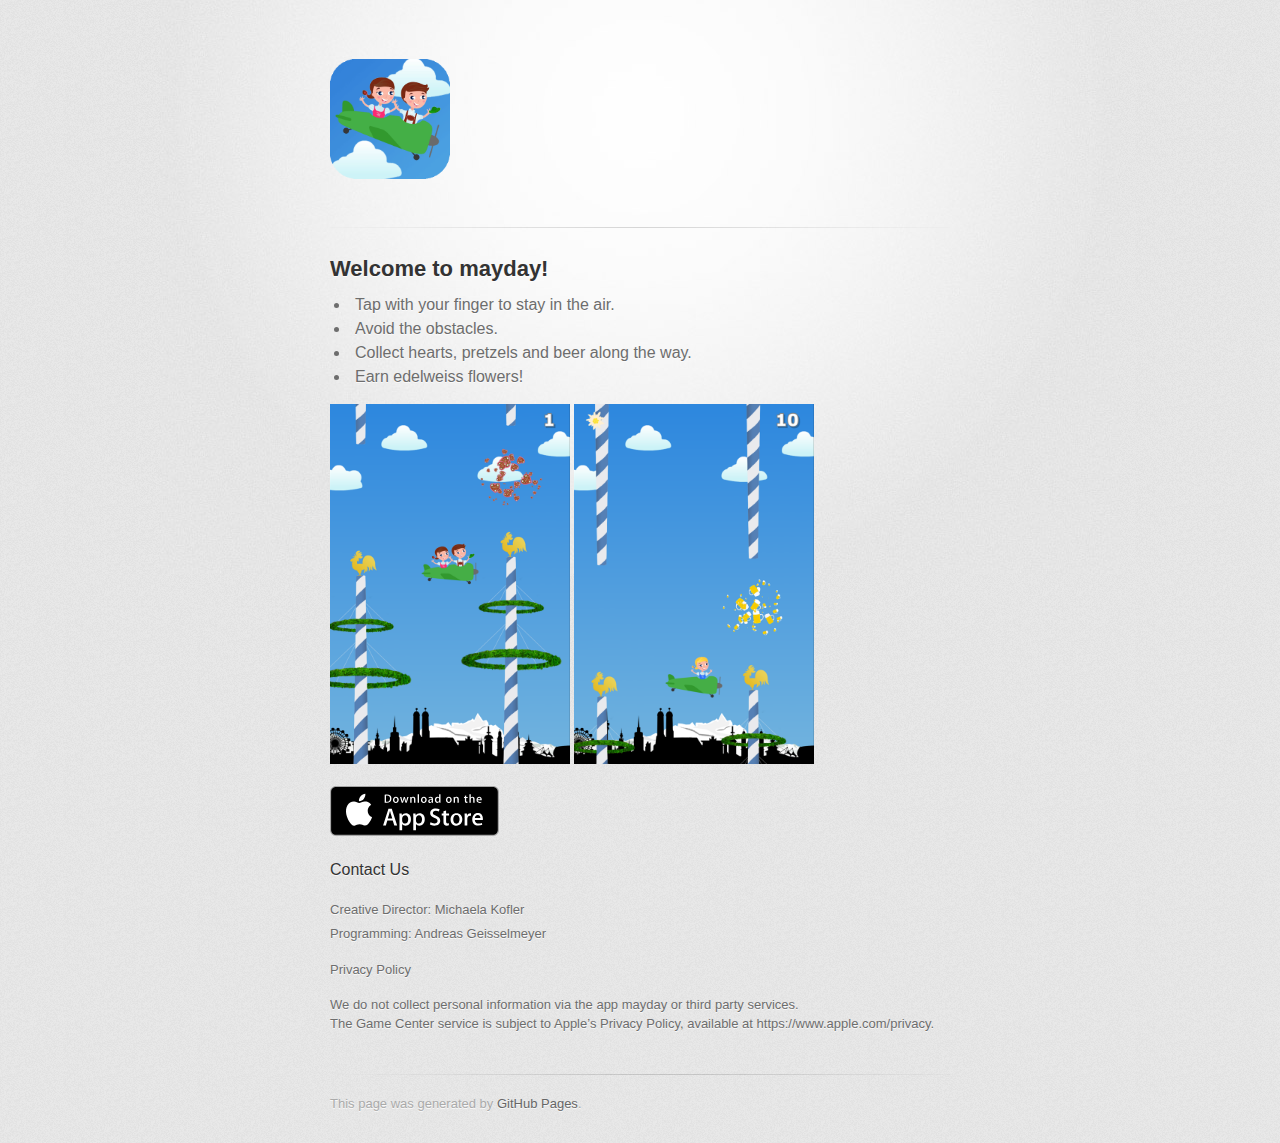
==== index.html @ bf18fe8d "Update index.html" ====
<!DOCTYPE html>
<html>
  <head>
    <meta charset='utf-8'>
    <meta http-equiv="X-UA-Compatible" content="chrome=1">
    <meta name="viewport" content="width=device-width, initial-scale=1, maximum-scale=1">
    <link href='https://fonts.googleapis.com/css?family=Chivo:900' rel='stylesheet' type='text/css'>
    <link rel="stylesheet" type="text/css" href="stylesheets/stylesheet.css" media="screen">
    <link rel="stylesheet" type="text/css" href="stylesheets/pygment_trac.css" media="screen">
    <link rel="stylesheet" type="text/css" href="stylesheets/print.css" media="print">
    <!--[if lt IE 9]>
    <script src="//html5shiv.googlecode.com/svn/trunk/html5.js"></script>
    <![endif]-->
    <title>mayday for iOS/android</title>
  </head>

  <body>
    <div id="container">
      <div class="inner">
        <header><br><img height='120px' src="images/icon340x340_rounded.png"></header>
        <hr>
        <section id="main_content">
          
<h2><a id="welcome-to-github-pages" class="anchor" href="#welcome-to-github-pages" aria-hidden="true"><span class="octicon octicon-link"></span></a>Welcome to mayday!</h2>
<ul style="list-style: none;"><li>Tap with your finger to stay in the air.</li>
<li>Avoid the obstacles.</li>
<li>Collect hearts, pretzels and beer along the way.</li>
<li>Earn edelweiss flowers!</li></ul></p>

<p><img height='360px' src="images/screenshot1.png">
<img height='360px' src="images/screenshot2.png"></p>

<p><a href="https://itunes.apple.com/us/app/mayday./id956530400"><img height='50px' src="images/Download_on_the_App_Store.svg" onerror="this.src='images/Download_on_the_App_Store.png'"></a>
<!--<a href="https://play.google.com/store/apps/details?id=com.magp.mayday"><img height='50px' src="images/Get_it_on_Google_play.svg" onerror="this.src='images/Get_it_on_Google_play.png'"></a></p>-->

<!-- ><h2><a id="support-or-contact" class="anchor" href="#support-or-contact" aria-hidden="true"><span class="octicon octicon-link"></span></a>Contact Us</h2> -->

<p><a href="mailto:ageisselmeyer at gmail dt com">Contact Us</a></p>
<p><font size="2">Creative Director: Michaela Kofler<br>Programming: Andreas Geisselmeyer</p>

<p>Privacy Policy</p>
<p><font size="2">We do not collect personal information via the app mayday or third party services.<br>
The Game Center service is subject to Apple’s Privacy Policy, available at https://www.apple.com/privacy.</font></p>
        
        </section>      

        <footer>
          This page was generated by <a href="http://pages.github.com">GitHub Pages</a>. 
        </footer>
      
        
      </div>
    </div>
  </body>
</html>
---- stylesheets/stylesheet.css ----
/* http://meyerweb.com/eric/tools/css/reset/
   v2.0 | 20110126
   License: none (public domain)
*/
html, body, div, span, applet, object, iframe,
h1, h2, h3, h4, h5, h6, p, blockquote, pre,
a, abbr, acronym, address, big, cite, code,
del, dfn, em, img, ins, kbd, q, s, samp,
small, strike, strong, sub, sup, tt, var,
b, u, i, center,
dl, dt, dd, ol, ul, li,
fieldset, form, label, legend,
table, caption, tbody, tfoot, thead, tr, th, td,
article, aside, canvas, details, embed,
figure, figcaption, footer, header, hgroup,
menu, nav, output, ruby, section, summary,
time, mark, audio, video {
	padding: 0;
	margin: 0;
	font: inherit;
	font-size: 100%;
	vertical-align: baseline;
	border: 0;
}
/* HTML5 display-role reset for older browsers */
article, aside, details, figcaption, figure,
footer, header, hgroup, menu, nav, section {
	display: block;
}
body {
	line-height: 1;
}

blockquote, q {
	quotes: none;
}
blockquote:before, blockquote:after,
q:before, q:after {
	content: '';
	content: none;
}
table {
	border-spacing: 0;
	border-collapse: collapse;
}

/* LAYOUT STYLES */
body {
  font-family: 'Helvetica Neue', Helvetica, Arial, serif;
  font-size: 1em;
  line-height: 1.5;
  color: #6d6d6d;
  text-shadow: 0 1px 0 rgba(255, 255, 255, 0.8);
  background: #e7e7e7 url(../images/body-bg.png) 0 0 repeat;
}

a {
  color: #333333;
}
a:hover {
  color: #c5000c;
}

header {
  padding-top: 35px;
  padding-bottom: 25px;
}

header h1 {
  font-family: 'Chivo', 'Helvetica Neue', Helvetica, Arial, serif;
  font-size: 48px; font-weight: 900;
  line-height: 1.2;
  color: #303030;
  letter-spacing: -1px;
}

header h2 {
  font-size: 24px;
  font-weight: normal;
  line-height: 1.3;
  color: #aaa;
  letter-spacing: -1px;
}

#container {
  min-height: 595px;
  background: transparent url(../images/highlight-bg.jpg) 50% 0 no-repeat;
}

.inner {
  width: 620px;
  margin: 0 auto;
}

#container .inner img {
  max-width: 100%;
}

#downloads {
  margin-bottom: 40px;
}

a.button {
  display: block;
  float: left;
  width: 179px;
  padding: 12px 8px 12px 8px;
  margin-right: 14px;
  font-size: 15px;
  font-weight: bold;
  line-height: 25px;
  color: #303030;
  background: #fdfdfd; /* Old browsers */
  background: -moz-linear-gradient(top,  #fdfdfd 0%, #f2f2f2 100%); /* FF3.6+ */
  background: -webkit-gradient(linear, left top, left bottom, color-stop(0%,#fdfdfd), color-stop(100%,#f2f2f2)); /* Chrome,Safari4+ */
  background: -webkit-linear-gradient(top,  #fdfdfd 0%,#f2f2f2 100%); /* Chrome10+,Safari5.1+ */
  background: -o-linear-gradient(top,  #fdfdfd 0%,#f2f2f2 100%); /* Opera 11.10+ */
  background: -ms-linear-gradient(top,  #fdfdfd 0%,#f2f2f2 100%); /* IE10+ */
  background: linear-gradient(top,  #fdfdfd 0%,#f2f2f2 100%); /* W3C */
  filter: progid:DXImageTransform.Microsoft.gradient( startColorstr='#fdfdfd', endColorstr='#f2f2f2',GradientType=0 ); /* IE6-9 */
  border-top: solid 1px #cbcbcb;
  border-right: solid 1px #b7b7b7;
  border-bottom: solid 1px #b3b3b3;
  border-left: solid 1px #b7b7b7;
  border-radius: 30px;
  -webkit-box-shadow: 10px 10px 5px #888;
  -moz-box-shadow: 10px 10px 5px #888;
  box-shadow: 0px 1px 5px #e8e8e8;
  -moz-border-radius: 30px;
  -webkit-border-radius: 30px;
}
a.button:hover {
  background: #fafafa; /* Old browsers */
  background: -moz-linear-gradient(top,  #fdfdfd 0%, #f6f6f6 100%); /* FF3.6+ */
  background: -webkit-gradient(linear, left top, left bottom, color-stop(0%,#fdfdfd), color-stop(100%,#f6f6f6)); /* Chrome,Safari4+ */
  background: -webkit-linear-gradient(top,  #fdfdfd 0%,#f6f6f6 100%); /* Chrome10+,Safari5.1+ */
  background: -o-linear-gradient(top,  #fdfdfd 0%,#f6f6f6 100%); /* Opera 11.10+ */
  background: -ms-linear-gradient(top,  #fdfdfd 0%,#f6f6f6 100%); /* IE10+ */
  background: linear-gradient(top,  #fdfdfd 0%,#f6f6f6, 100%); /* W3C */
  filter: progid:DXImageTransform.Microsoft.gradient( startColorstr='#fdfdfd', endColorstr='#f6f6f6',GradientType=0 ); /* IE6-9 */
  border-top: solid 1px #b7b7b7;
  border-right: solid 1px #b3b3b3;
  border-bottom: solid 1px #b3b3b3;
  border-left: solid 1px #b3b3b3;
}

a.button span {
  display: block;
  height: 23px;
  padding-left: 50px;
}

#download-zip span {
  background: transparent url(../images/zip-icon.png) 12px 50% no-repeat;
}
#download-tar-gz span {
  background: transparent url(../images/tar-gz-icon.png) 12px 50% no-repeat;
}
#view-on-github span {
  background: transparent url(../images/octocat-icon.png) 12px 50% no-repeat;
}
#view-on-github {
  margin-right: 0;
}

code, pre {
  margin-bottom: 30px;
  font-family: Monaco, "Bitstream Vera Sans Mono", "Lucida Console", Terminal;
  font-size: 14px;
  color: #222;
}

code {
  padding: 0 3px;
  background-color: #f2f2f2;
  border: solid 1px #ddd;
}

pre {
  padding: 20px;
  overflow: auto;
  color: #f2f2f2;
  text-shadow: none;
  background: #303030;
}
pre code {
  padding: 0;
  color: #f2f2f2;
  background-color: #303030;
  border: none;
}


/* COMMON STYLES */

hr {
  height: 1px;
  padding-bottom: 1em;
  margin-top: 1em;
  line-height: 1px;
  background: transparent url('../images/hr.png') 50% 0 no-repeat;
  border: none;
}

strong {
  font-weight: bold;
}

em {
  font-style: italic;
}

table {
  width: 100%;
  border: 1px solid #ebebeb;
}

th {
  font-weight: 500;
}

td {
  font-weight: 300;
  text-align: center;
  border: 1px solid #ebebeb;
}

form {
  padding: 20px;
  background: #f2f2f2;

}


/* GENERAL ELEMENT TYPE STYLES */

h1 {
  font-size: 32px;
}

h2 {
  margin-bottom: 8px;
  font-size: 22px;
  font-weight: bold;
  color: #333333;
}

h3 {
  margin-bottom: 8px;
  font-size: 18px;
  font-weight: bold;
  color: #0094ff;
}

h4 {
  font-size: 16px;
  font-weight: bold;
  color: #303030;
}

h5 {
  font-size: 1em;
  color: #303030;
}

h6 {
  font-size: .8em;
  color: #303030;
}

p {
  margin-top: 15px;
  margin-bottom: 5px;
  font-weight: 300;
}

a {
  text-decoration: none;
}

p a {
  font-weight: 400;
}

blockquote {
  padding: 0 0 0 30px;
  margin-bottom: 20px;
  font-size: 1.6em;
  border-left: 10px solid #e9e9e9;
}

ul { 
    padding-left: 20px;
	font-weight: 300;
	padding-top: 0px;
}

ul li {
  list-style-position: inside;
  list-style: disc;
  padding-left: 5px;
  font: inherit;
}

ol li {
  list-style-position: inside;
  list-style: decimal;
  padding-left: 3px;
}

dl dt {
  color: #303030;
}

footer {
  padding-top: 20px;
  padding-bottom: 30px;
  margin-top: 40px;
  font-size: 13px;
  color: #aaa;
  background: transparent url('../images/hr.png') 0 0 no-repeat;
}

footer a {
  color: #666;
}
footer a:hover {
  color: #444;
}

/* MISC */
.clearfix:after {
  display: block;
  height: 0;
  clear: both;
  visibility: hidden;
  content: '.';
}

.clearfix {display: inline-block;}
* html .clearfix {height: 1%;}
.clearfix {display: block;}

/* #Media Queries
================================================== */

/* Smaller than standard 960 (devices and browsers) */
@media only screen and (max-width: 959px) { }

/* Tablet Portrait size to standard 960 (devices and browsers) */
@media only screen and (min-width: 768px) and (max-width: 959px) { }

/* All Mobile Sizes (devices and browser) */
@media only screen and (max-width: 767px) {
  header {
    padding-top: 10px;
    padding-bottom: 10px;
  }
  #downloads {
    margin-bottom: 25px;
  }
  #download-zip, #download-tar-gz {
    display: none;
  }
  .inner {
    width: 94%;
    margin: 0 auto;
  }
}

/* Mobile Landscape Size to Tablet Portrait (devices and browsers) */
@media only screen and (min-width: 480px) and (max-width: 767px) { }

/* Mobile Portrait Size to Mobile Landscape Size (devices and browsers) */
@media only screen and (max-width: 479px) { }
---- stylesheets/pygment_trac.css ----
.highlight  { background: #ffffff; }
.highlight .c { color: #999988; font-style: italic } /* Comment */
.highlight .err { color: #a61717; background-color: #e3d2d2 } /* Error */
.highlight .k { font-weight: bold } /* Keyword */
.highlight .o { font-weight: bold } /* Operator */
.highlight .cm { color: #999988; font-style: italic } /* Comment.Multiline */
.highlight .cp { color: #999999; font-weight: bold } /* Comment.Preproc */
.highlight .c1 { color: #999988; font-style: italic } /* Comment.Single */
.highlight .cs { color: #999999; font-weight: bold; font-style: italic } /* Comment.Special */
.highlight .gd { color: #000000; background-color: #ffdddd } /* Generic.Deleted */
.highlight .gd .x { color: #000000; background-color: #ffaaaa } /* Generic.Deleted.Specific */
.highlight .ge { font-style: italic } /* Generic.Emph */
.highlight .gr { color: #aa0000 } /* Generic.Error */
.highlight .gh { color: #999999 } /* Generic.Heading */
.highlight .gi { color: #000000; background-color: #ddffdd } /* Generic.Inserted */
.highlight .gi .x { color: #000000; background-color: #aaffaa } /* Generic.Inserted.Specific */
.highlight .go { color: #888888 } /* Generic.Output */
.highlight .gp { color: #555555 } /* Generic.Prompt */
.highlight .gs { font-weight: bold } /* Generic.Strong */
.highlight .gu { color: #800080; font-weight: bold; } /* Generic.Subheading */
.highlight .gt { color: #aa0000 } /* Generic.Traceback */
.highlight .kc { font-weight: bold } /* Keyword.Constant */
.highlight .kd { font-weight: bold } /* Keyword.Declaration */
.highlight .kn { font-weight: bold } /* Keyword.Namespace */
.highlight .kp { font-weight: bold } /* Keyword.Pseudo */
.highlight .kr { font-weight: bold } /* Keyword.Reserved */
.highlight .kt { color: #445588; font-weight: bold } /* Keyword.Type */
.highlight .m { color: #009999 } /* Literal.Number */
.highlight .s { color: #d14 } /* Literal.String */
.highlight .na { color: #008080 } /* Name.Attribute */
.highlight .nb { color: #0086B3 } /* Name.Builtin */
.highlight .nc { color: #445588; font-weight: bold } /* Name.Class */
.highlight .no { color: #008080 } /* Name.Constant */
.highlight .ni { color: #800080 } /* Name.Entity */
.highlight .ne { color: #990000; font-weight: bold } /* Name.Exception */
.highlight .nf { color: #990000; font-weight: bold } /* Name.Function */
.highlight .nn { color: #555555 } /* Name.Namespace */
.highlight .nt { color: #000080 } /* Name.Tag */
.highlight .nv { color: #008080 } /* Name.Variable */
.highlight .ow { font-weight: bold } /* Operator.Word */
.highlight .w { color: #bbbbbb } /* Text.Whitespace */
.highlight .mf { color: #009999 } /* Literal.Number.Float */
.highlight .mh { color: #009999 } /* Literal.Number.Hex */
.highlight .mi { color: #009999 } /* Literal.Number.Integer */
.highlight .mo { color: #009999 } /* Literal.Number.Oct */
.highlight .sb { color: #d14 } /* Literal.String.Backtick */
.highlight .sc { color: #d14 } /* Literal.String.Char */
.highlight .sd { color: #d14 } /* Literal.String.Doc */
.highlight .s2 { color: #d14 } /* Literal.String.Double */
.highlight .se { color: #d14 } /* Literal.String.Escape */
.highlight .sh { color: #d14 } /* Literal.String.Heredoc */
.highlight .si { color: #d14 } /* Literal.String.Interpol */
.highlight .sx { color: #d14 } /* Literal.String.Other */
.highlight .sr { color: #009926 } /* Literal.String.Regex */
.highlight .s1 { color: #d14 } /* Literal.String.Single */
.highlight .ss { color: #990073 } /* Literal.String.Symbol */
.highlight .bp { color: #999999 } /* Name.Builtin.Pseudo */
.highlight .vc { color: #008080 } /* Name.Variable.Class */
.highlight .vg { color: #008080 } /* Name.Variable.Global */
.highlight .vi { color: #008080 } /* Name.Variable.Instance */
.highlight .il { color: #009999 } /* Literal.Number.Integer.Long */

.type-csharp .highlight .k { color: #0000FF }
.type-csharp .highlight .kt { color: #0000FF }
.type-csharp .highlight .nf { color: #000000; font-weight: normal }
.type-csharp .highlight .nc { color: #2B91AF }
.type-csharp .highlight .nn { color: #000000 }
.type-csharp .highlight .s { color: #A31515 }
.type-csharp .highlight .sc { color: #A31515 }
---- stylesheets/print.css ----
html, body, div, span, applet, object, iframe,
h1, h2, h3, h4, h5, h6, p, blockquote, pre,
a, abbr, acronym, address, big, cite, code,
del, dfn, em, img, ins, kbd, q, s, samp,
small, strike, strong, sub, sup, tt, var,
b, u, i, center,
dl, dt, dd, ol, ul, li,
fieldset, form, label, legend,
table, caption, tbody, tfoot, thead, tr, th, td,
article, aside, canvas, details, embed,
figure, figcaption, footer, header, hgroup,
menu, nav, output, ruby, section, summary,
time, mark, audio, video {
  padding: 0;
  margin: 0;
  font: inherit;
  font-size: 100%;
  vertical-align: baseline;
  border: 0;
}
/* HTML5 display-role reset for older browsers */
article, aside, details, figcaption, figure,
footer, header, hgroup, menu, nav, section {
  display: block;
}
body {
  line-height: 1;
}
ol, ul {
  list-style: none;
}
blockquote, q {
  quotes: none;
}
blockquote:before, blockquote:after,
q:before, q:after {
  content: '';
  content: none;
}
table {
  border-spacing: 0;
  border-collapse: collapse;
}
body {
  font-family: 'Helvetica Neue', Helvetica, Arial, serif;
  font-size: 13px;
  line-height: 1.5;
  color: #000;
}

a {
  font-weight: bold;
  color: #0094ff;
}

header {
  padding-top: 35px;
  padding-bottom: 10px;
}

header h1 {
  font-size: 48px;
  font-weight: bold;
  line-height: 1.2;
  color: #303030;
  letter-spacing: -1px;
}

header h2 {
  font-size: 24px;
  font-weight: normal;
  line-height: 1.3;
  color: #aaa;
  letter-spacing: -1px;
}
#downloads {
  display: none;
}
#main_content {
  padding-top: 20px;
}

code, pre {
  margin-bottom: 30px;
  font-family: Monaco, "Bitstream Vera Sans Mono", "Lucida Console", Terminal;
  font-size: 12px;
  color: #222;
}

code {
  padding: 0 3px;
}

pre {
  padding: 20px;
  overflow: auto;
  border: solid 1px #ddd;
}
pre code {
  padding: 0;
}

ul, ol, dl {
  margin-bottom: 20px;
}


/* COMMON STYLES */

table {
  width: 100%;
  border: 1px solid #ebebeb;
}

th {
  font-weight: 500;
}

td {
  font-weight: 300;
  text-align: center;
  border: 1px solid #ebebeb;
}

form {
  padding: 20px;
  background: #f2f2f2;

}


/* GENERAL ELEMENT TYPE STYLES */

h1 {
  font-size: 2.8em;
}

h2 {
  margin-bottom: 8px;
  font-size: 22px;
  font-weight: bold;
  color: #303030;
}

h3 {
  margin-bottom: 8px;
  font-size: 18px;
  font-weight: bold;
  color: #0094ff;
}

h4 {
  font-size: 16px;
  font-weight: bold;
  color: #303030;
}

h5 {
  font-size: 1em;
  color: #303030;
}

h6 {
  font-size: .8em;
  color: #303030;
}

p {
  margin-bottom: 20px;
  font-weight: 300;
}

a {
  text-decoration: none;
}

p a {
  font-weight: 400;
}

blockquote {
  padding: 0 0 0 30px;
  margin-bottom: 20px;
  font-size: 1.6em;
  border-left: 10px solid #e9e9e9;
}

ul li {
  list-style-position: inside;
  list-style: disc;
  padding-left: 20px;
}

ol li {
  list-style-position: inside;
  list-style: decimal;
  padding-left: 3px;
}

dl dd {
  font-style: italic;
  font-weight: 100;
}

footer {
  padding-top: 20px;
  padding-bottom: 30px;
  margin-top: 40px;
  font-size: 13px;
  color: #aaa;
}

footer a {
  color: #666;
}

/* MISC */
.clearfix:after {
  display: block;
  height: 0;
  clear: both;
  visibility: hidden;
  content: '.';
}

.clearfix {display: inline-block;}
* html .clearfix {height: 1%;}
.clearfix {display: block;}
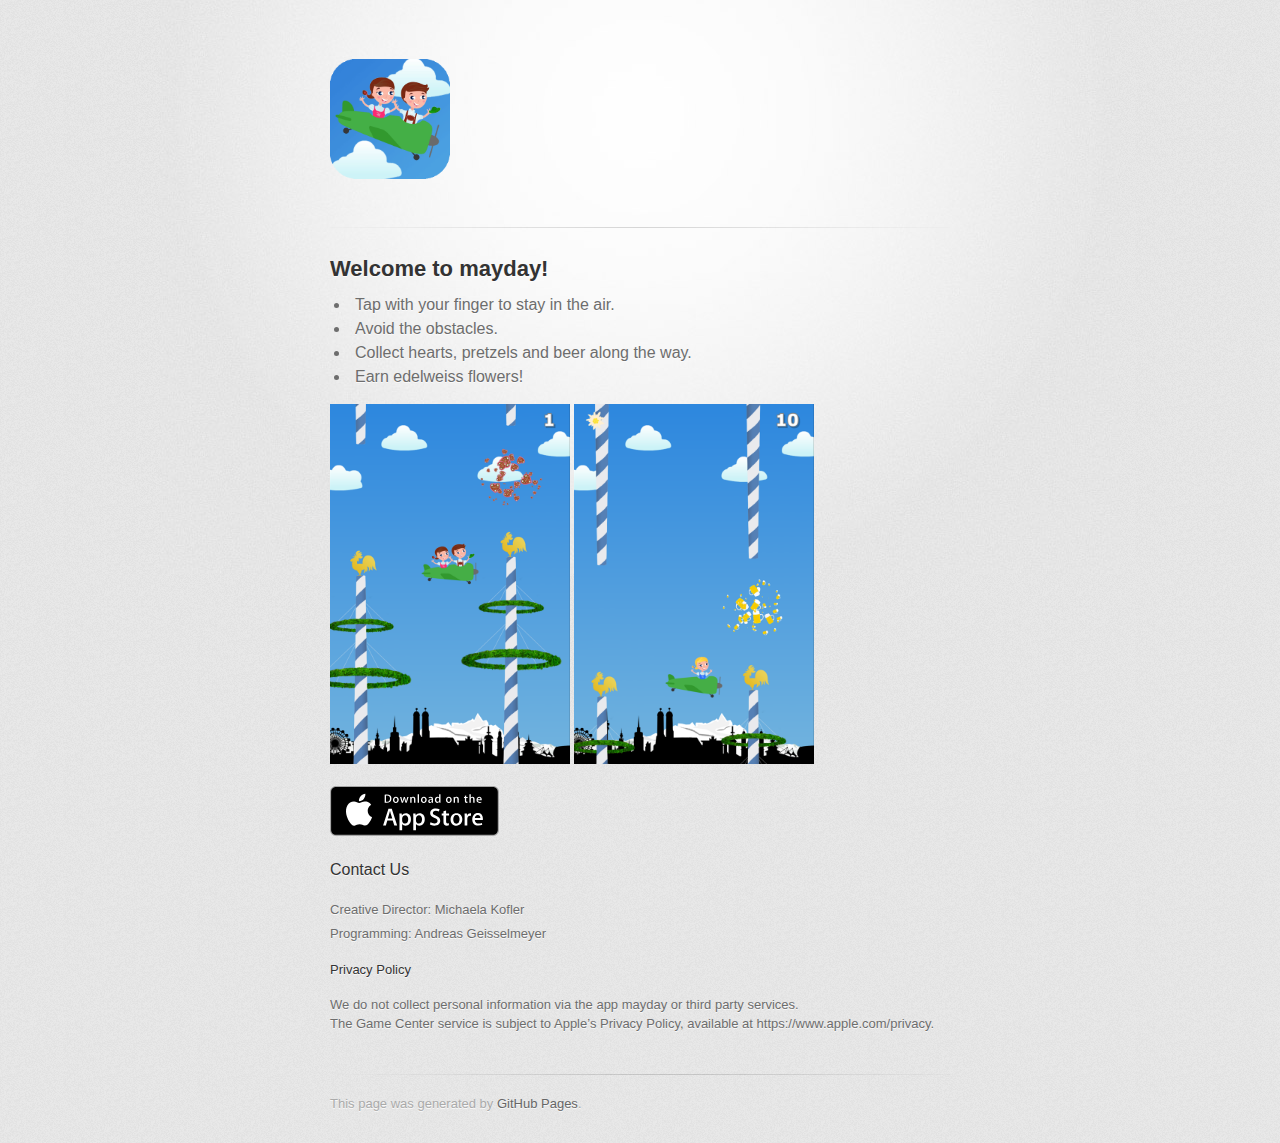
==== commit 5fe7f442: "Update index.html" ====
--- a/index.html
+++ b/index.html
@@ -38,7 +38,7 @@
 <p><a href="mailto:ageisselmeyer at gmail dt com">Contact Us</a></p>
 <p><font size="2">Creative Director: Michaela Kofler<br>Programming: Andreas Geisselmeyer</p>
 
-<p>Privacy Policy</p>
+<p><a href="#">Privacy Policy</a></p>
 <p><font size="2">We do not collect personal information via the app mayday or third party services.<br>
 The Game Center service is subject to Apple’s Privacy Policy, available at https://www.apple.com/privacy.</font></p>
         
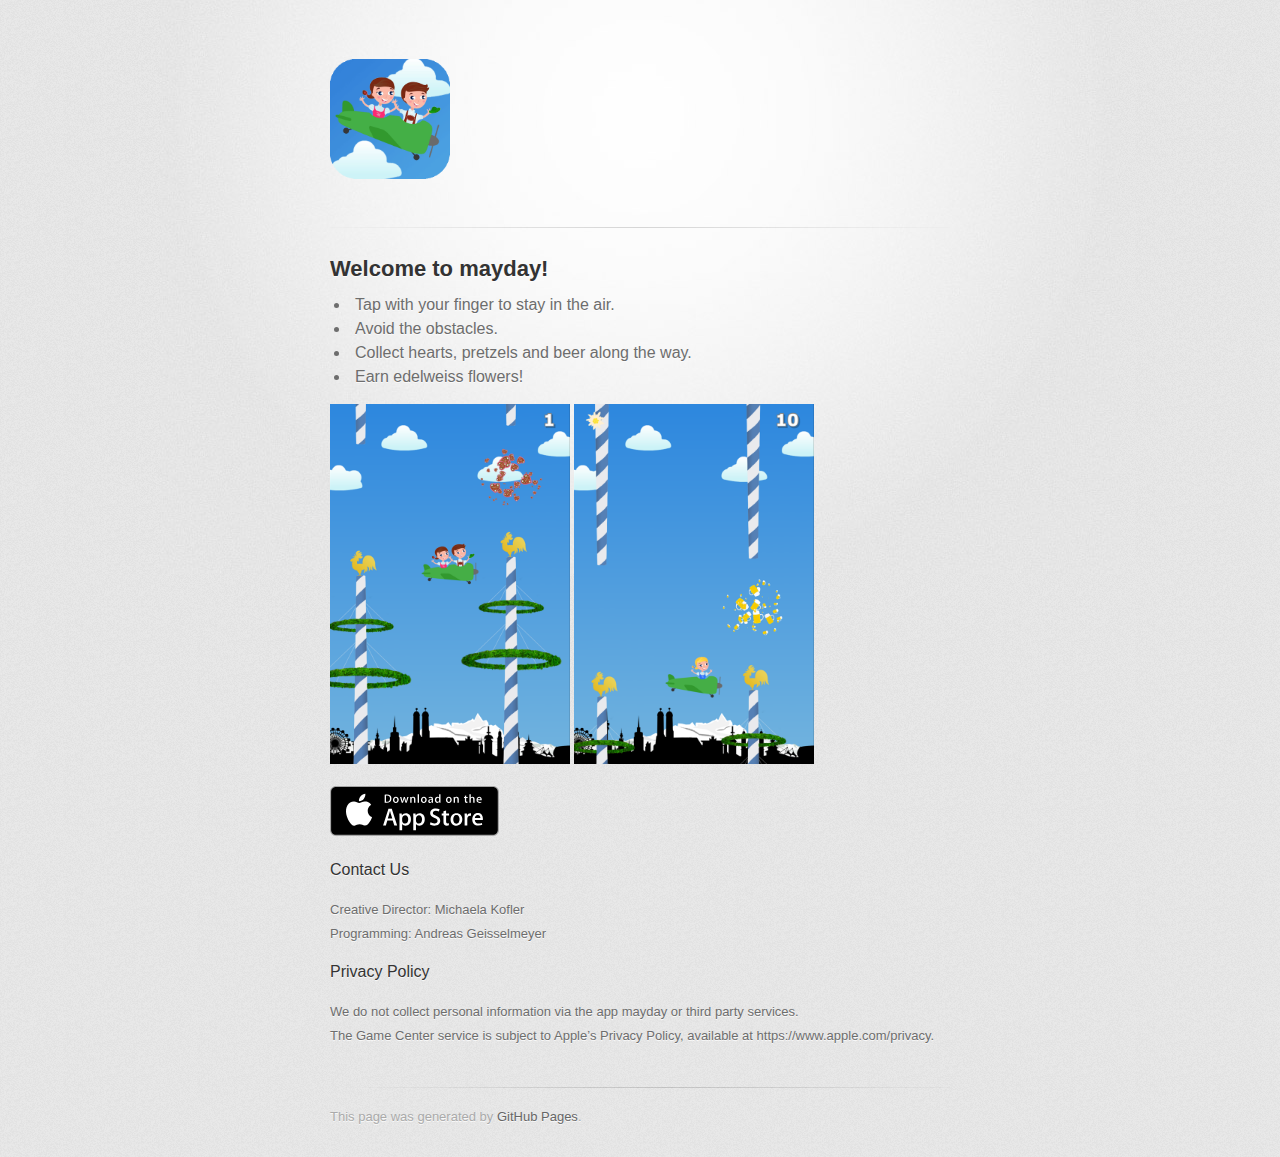
==== commit 4feb4392: "Update index.html" ====
--- a/index.html
+++ b/index.html
@@ -36,7 +36,7 @@
 <!-- ><h2><a id="support-or-contact" class="anchor" href="#support-or-contact" aria-hidden="true"><span class="octicon octicon-link"></span></a>Contact Us</h2> -->
 
 <p><a href="mailto:ageisselmeyer at gmail dt com">Contact Us</a></p>
-<p><font size="2">Creative Director: Michaela Kofler<br>Programming: Andreas Geisselmeyer</p>
+<p><font size="2">Creative Director: Michaela Kofler<br>Programming: Andreas Geisselmeyer</font></p>
 
 <p><a href="#">Privacy Policy</a></p>
 <p><font size="2">We do not collect personal information via the app mayday or third party services.<br>
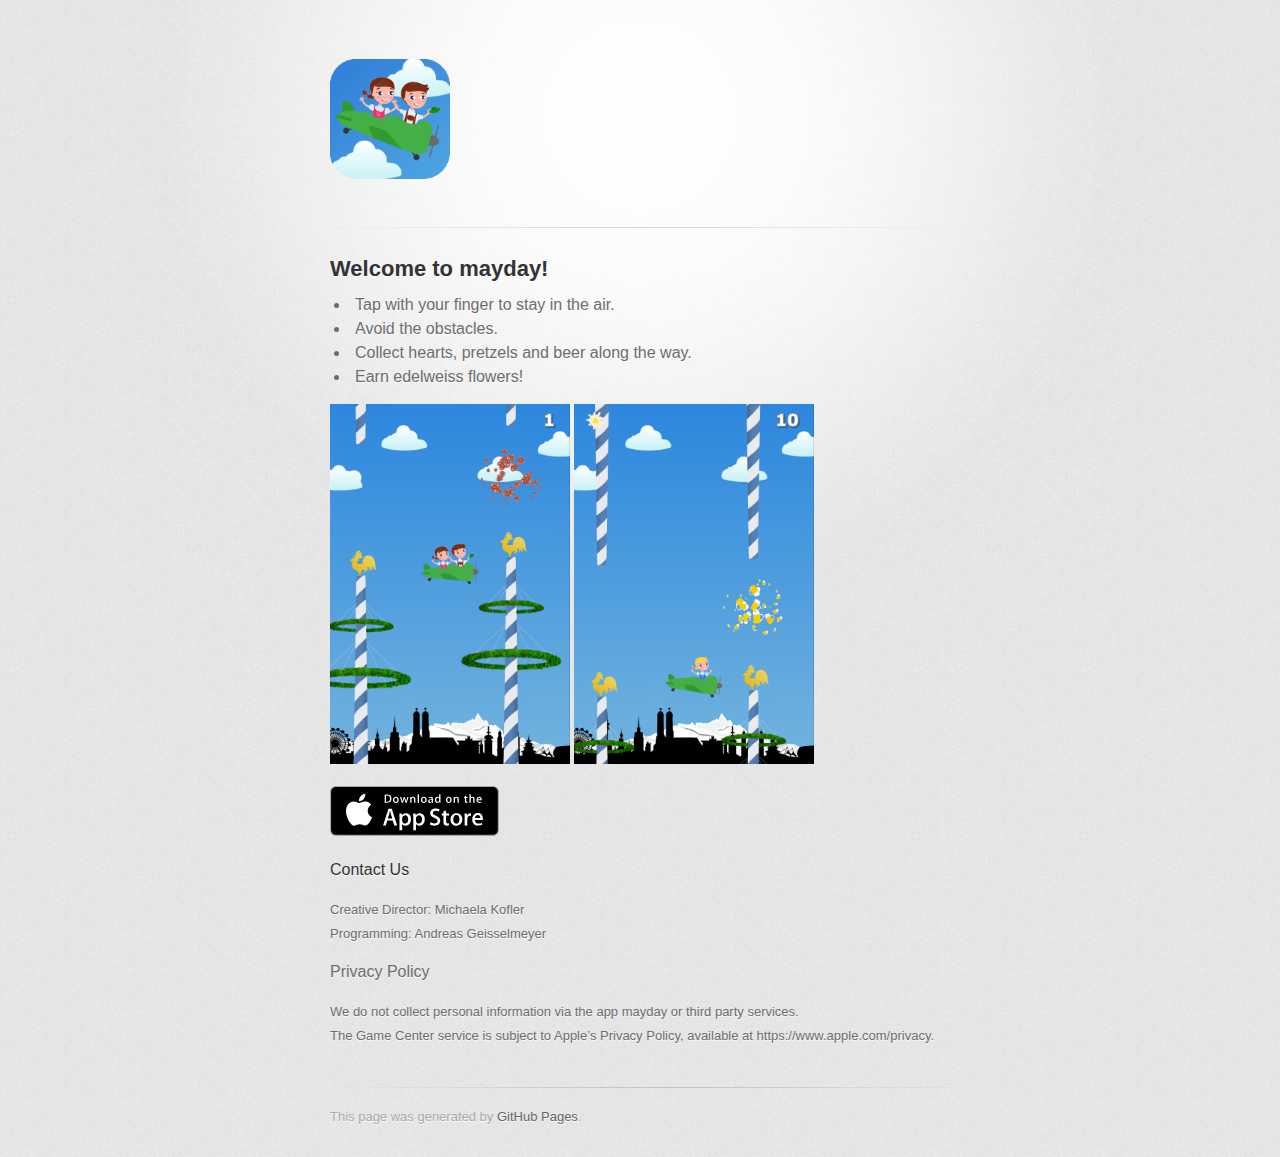
==== commit 8211e5c9: "Update index.html" ====
--- a/index.html
+++ b/index.html
@@ -38,7 +38,7 @@
 <p><a href="mailto:ageisselmeyer at gmail dt com">Contact Us</a></p>
 <p><font size="2">Creative Director: Michaela Kofler<br>Programming: Andreas Geisselmeyer</font></p>
 
-<p><a href="#">Privacy Policy</a></p>
+<p>Privacy Policy</p>
 <p><font size="2">We do not collect personal information via the app mayday or third party services.<br>
 The Game Center service is subject to Apple’s Privacy Policy, available at https://www.apple.com/privacy.</font></p>
         
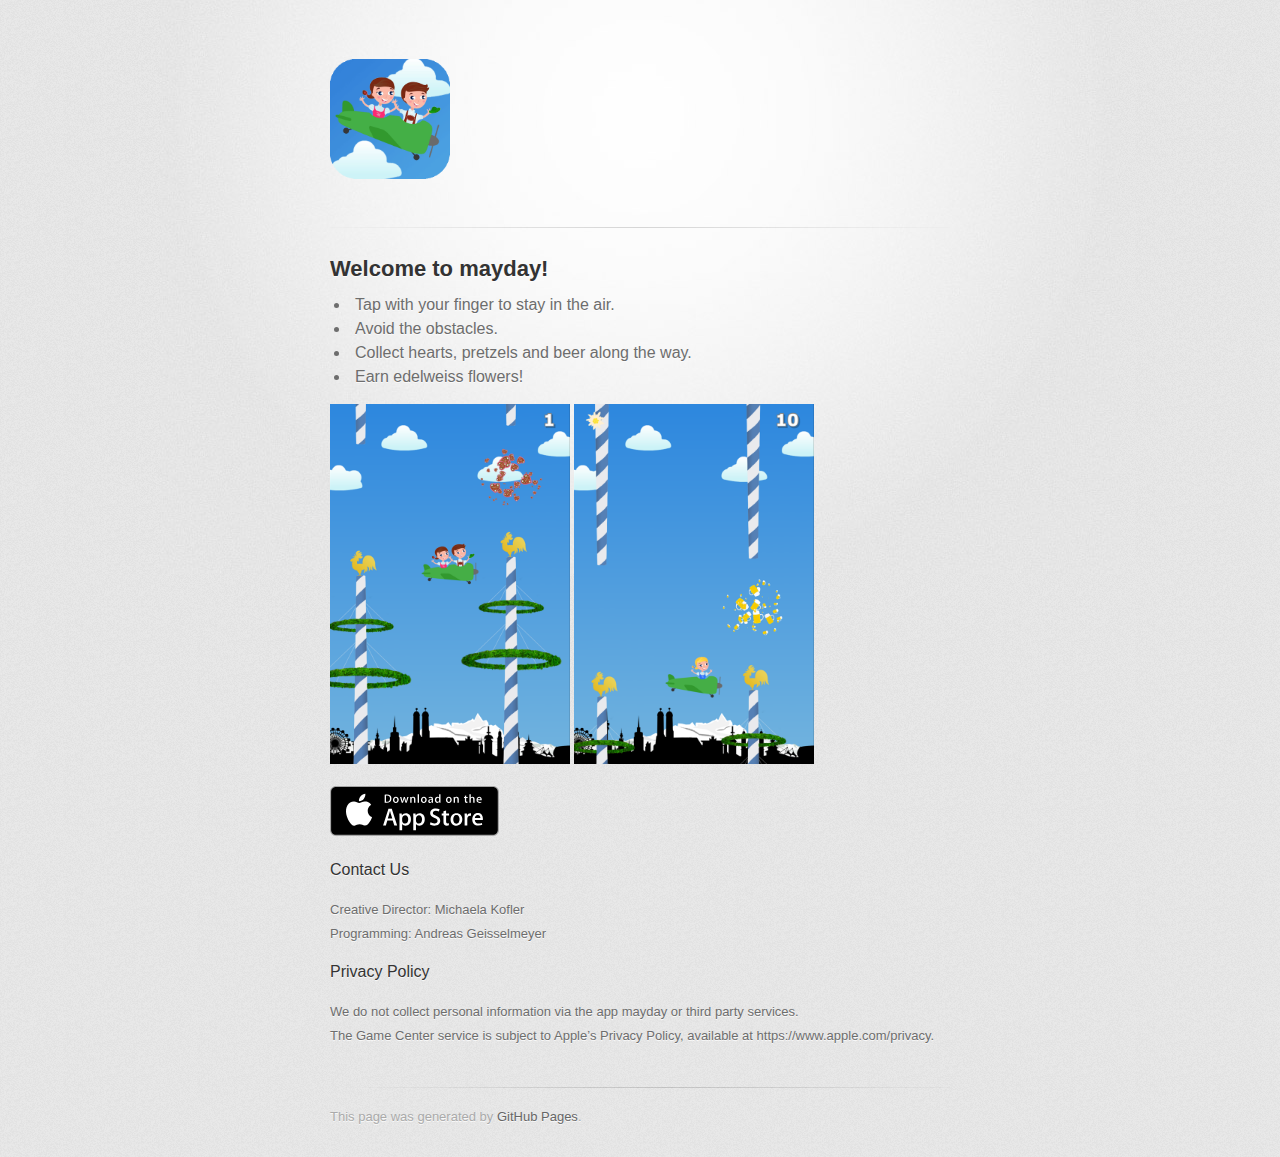
==== commit b00056bc: "Update index.html" ====
--- a/index.html
+++ b/index.html
@@ -11,7 +11,7 @@
     <!--[if lt IE 9]>
     <script src="//html5shiv.googlecode.com/svn/trunk/html5.js"></script>
     <![endif]-->
-    <title>mayday for iOS/android</title>
+    <title>mayday for iOS</title>
   </head>
 
   <body>
@@ -35,10 +35,10 @@
 
 <!-- ><h2><a id="support-or-contact" class="anchor" href="#support-or-contact" aria-hidden="true"><span class="octicon octicon-link"></span></a>Contact Us</h2> -->
 
-<p><a href="mailto:ageisselmeyer at gmail dt com">Contact Us</a></p>
+<p><a href="mailto:ageisselmeyer at gmail dt com" style="color:#333333;">Contact Us</a></p>
 <p><font size="2">Creative Director: Michaela Kofler<br>Programming: Andreas Geisselmeyer</font></p>
 
-<p>Privacy Policy</p>
+<p style="color:#333333;">Privacy Policy</p>
 <p><font size="2">We do not collect personal information via the app mayday or third party services.<br>
 The Game Center service is subject to Apple’s Privacy Policy, available at https://www.apple.com/privacy.</font></p>
         
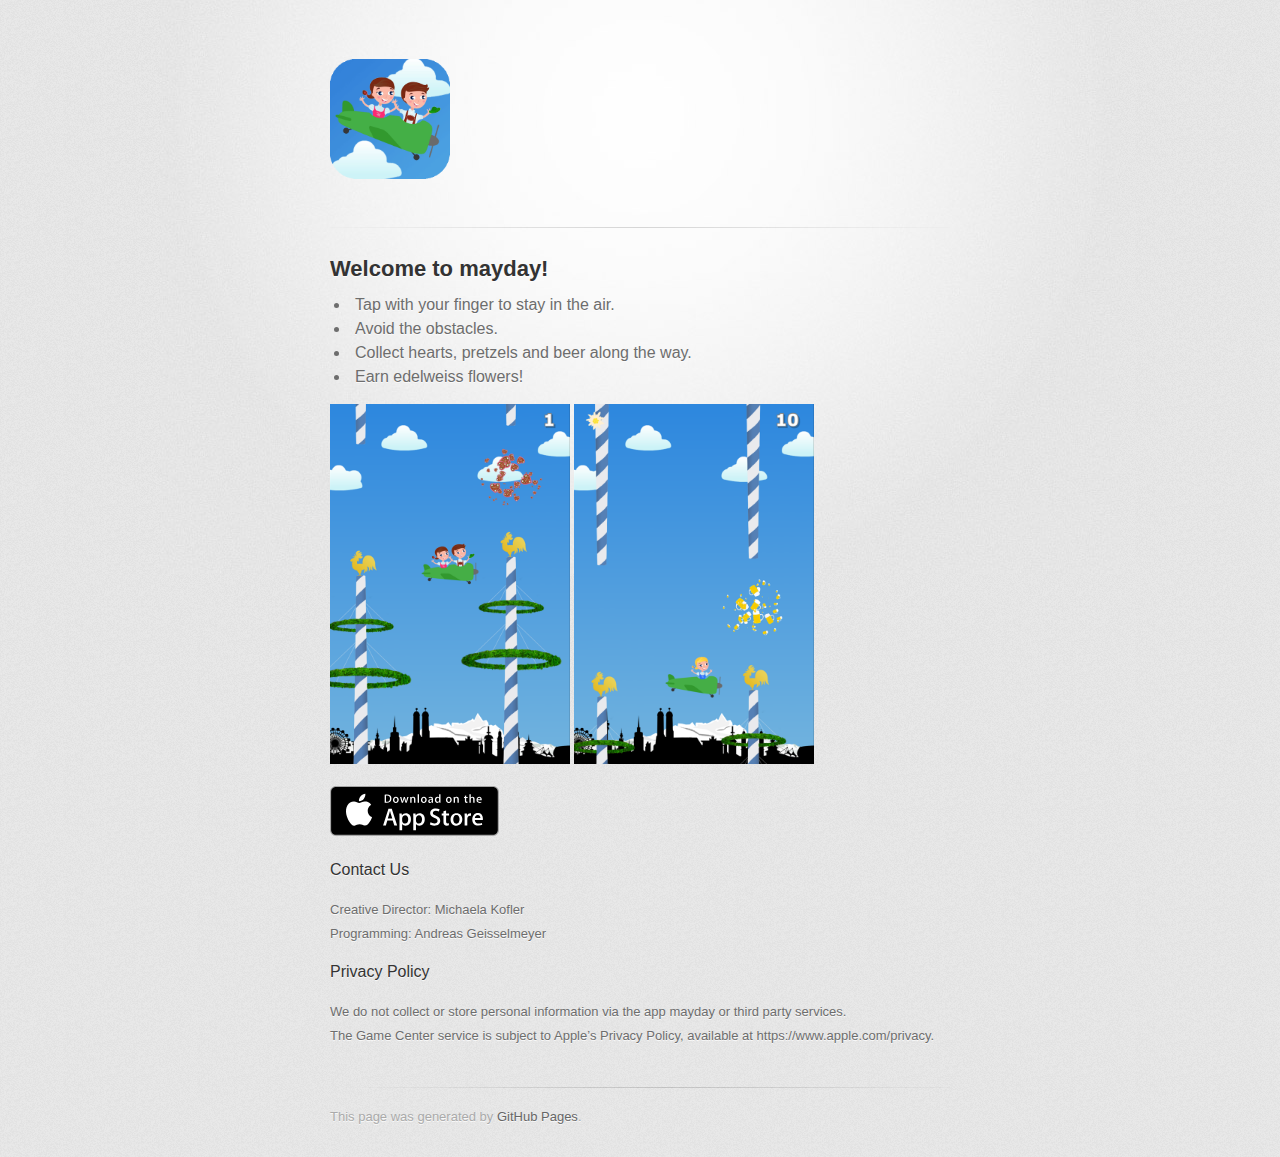
==== commit 0e0a6d51: "Update index.html" ====
--- a/index.html
+++ b/index.html
@@ -35,11 +35,11 @@
 
 <!-- ><h2><a id="support-or-contact" class="anchor" href="#support-or-contact" aria-hidden="true"><span class="octicon octicon-link"></span></a>Contact Us</h2> -->
 
-<p><a href="mailto:ageisselmeyer at gmail dt com" style="color:#333333;">Contact Us</a></p>
+<p><a href="mailto:ageisselmeyer at gmail dt com"">Contact Us</a></p>
 <p><font size="2">Creative Director: Michaela Kofler<br>Programming: Andreas Geisselmeyer</font></p>
 
-<p style="color:#333333;">Privacy Policy</p>
-<p><font size="2">We do not collect personal information via the app mayday or third party services.<br>
+<p style="color:#333333; font-weight:400;">Privacy Policy</p>
+<p><font size="2">We do not collect or store personal information via the app mayday or third party services.<br>
 The Game Center service is subject to Apple’s Privacy Policy, available at https://www.apple.com/privacy.</font></p>
         
         </section>      
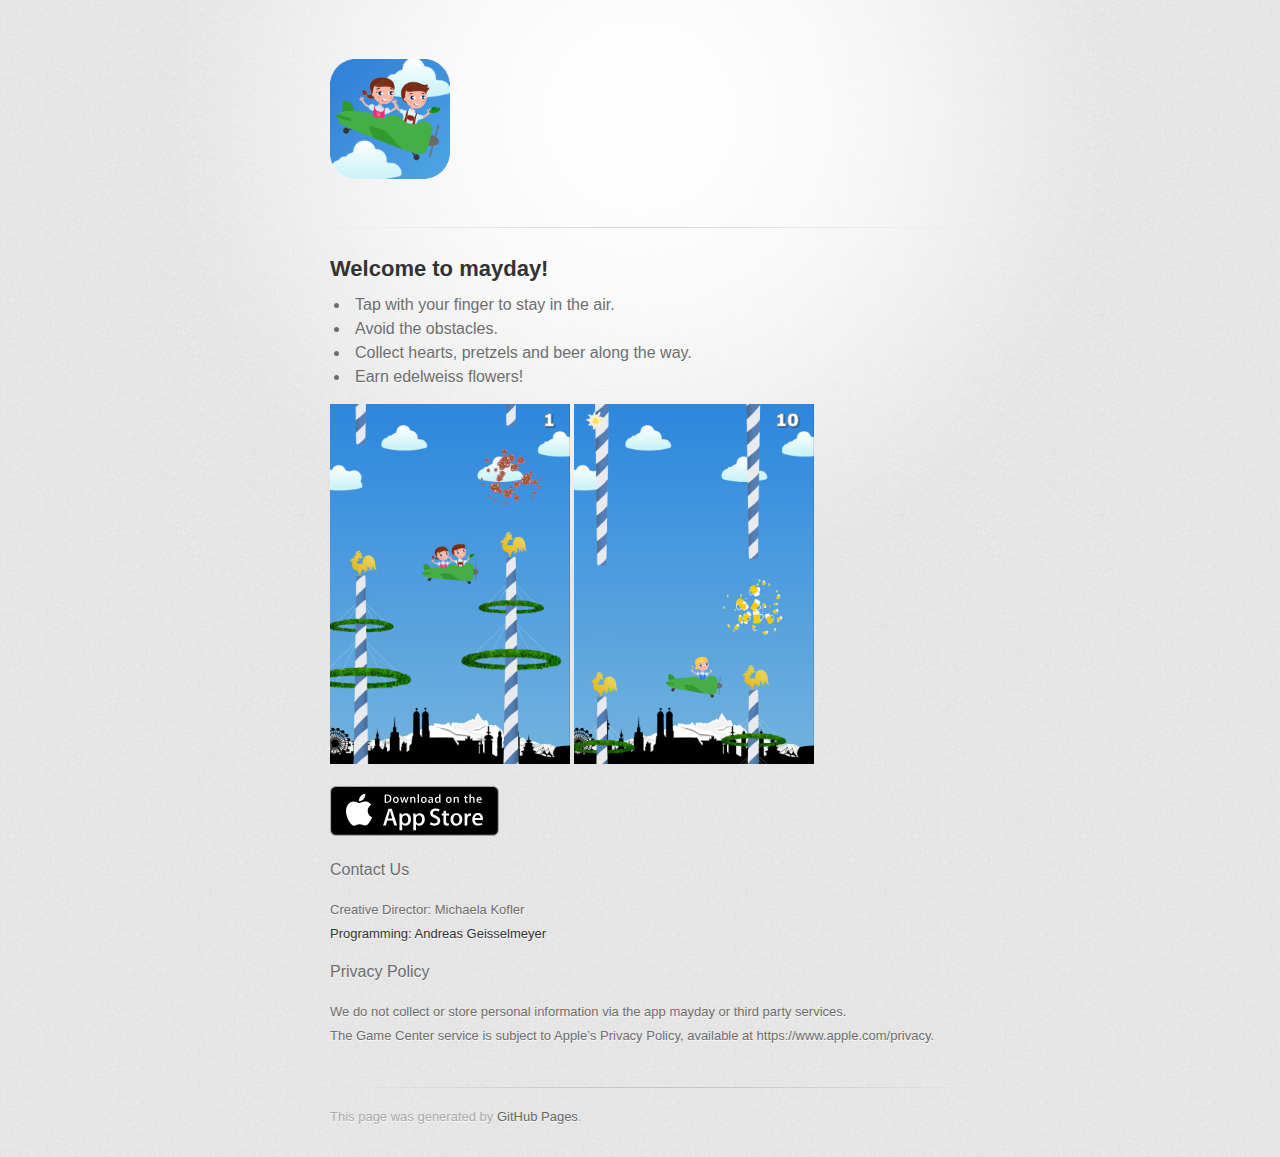
==== commit ed4db91d: "Update index.html" ====
--- a/index.html
+++ b/index.html
@@ -35,10 +35,10 @@
 
 <!-- ><h2><a id="support-or-contact" class="anchor" href="#support-or-contact" aria-hidden="true"><span class="octicon octicon-link"></span></a>Contact Us</h2> -->
 
-<p><a href="mailto:ageisselmeyer at gmail dt com"">Contact Us</a></p>
-<p><font size="2">Creative Director: Michaela Kofler<br>Programming: Andreas Geisselmeyer</font></p>
+<p>Contact Us</p>
+<p><font size="2">Creative Director: Michaela Kofler<br><a href="mailto:ageisselmeyer at gmail dt com">Programming: Andreas Geisselmeyer</a></font></p>
 
-<p style="color:#333333; font-weight:400;">Privacy Policy</p>
+<p>Privacy Policy</p>
 <p><font size="2">We do not collect or store personal information via the app mayday or third party services.<br>
 The Game Center service is subject to Apple’s Privacy Policy, available at https://www.apple.com/privacy.</font></p>
         
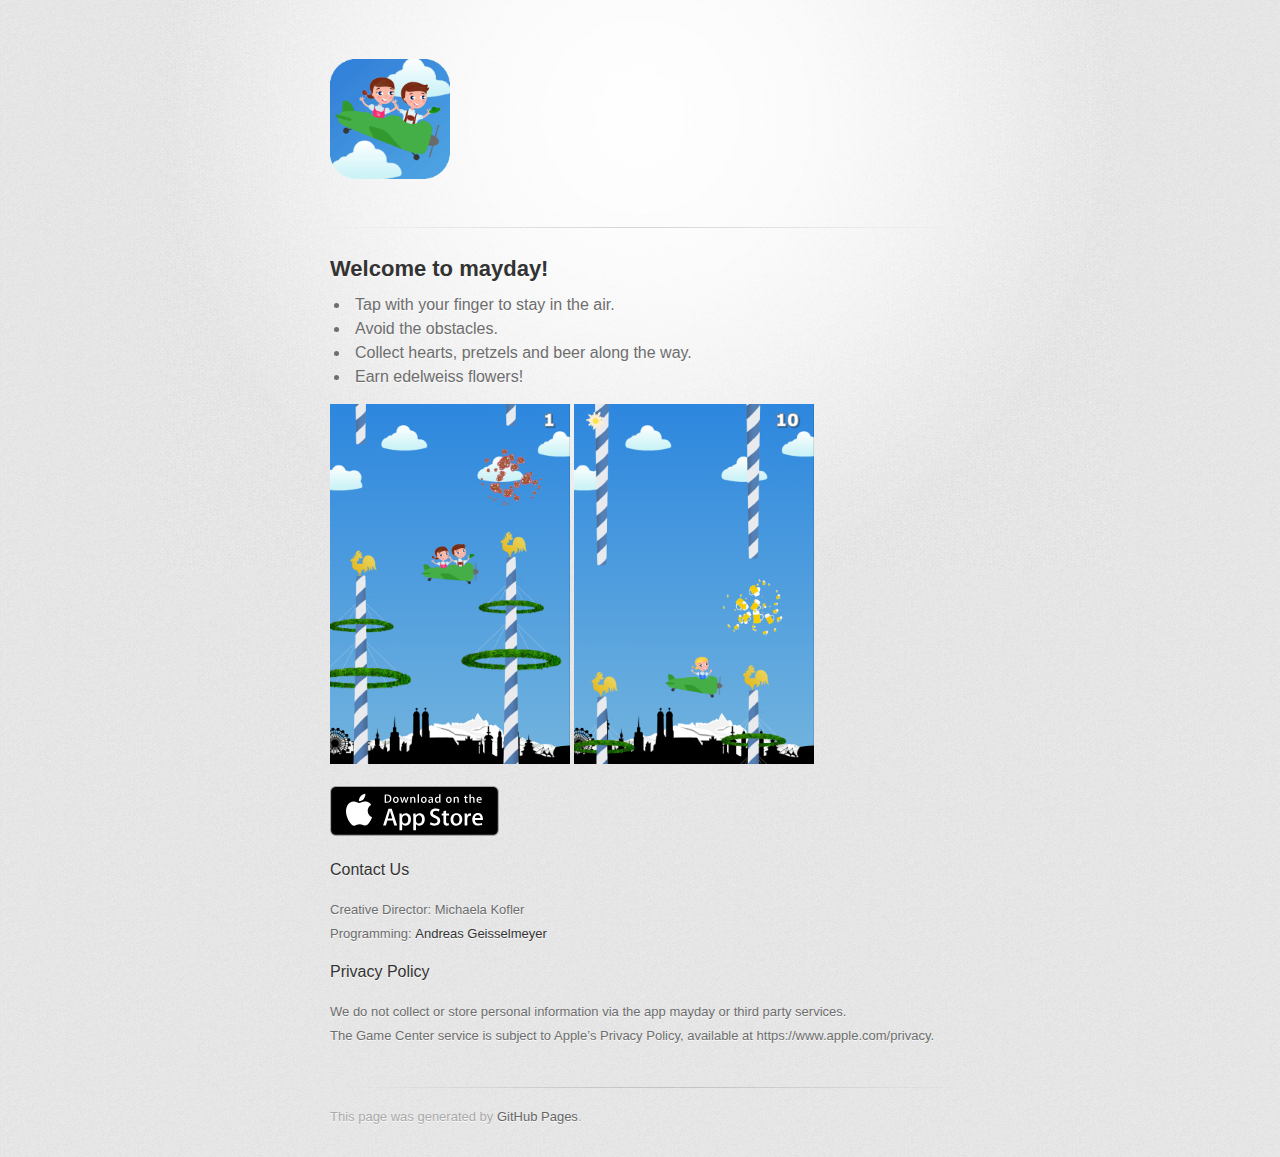
==== commit 283d4a7a: "Update index.html" ====
--- a/index.html
+++ b/index.html
@@ -35,10 +35,10 @@
 
 <!-- ><h2><a id="support-or-contact" class="anchor" href="#support-or-contact" aria-hidden="true"><span class="octicon octicon-link"></span></a>Contact Us</h2> -->
 
-<p>Contact Us</p>
-<p><font size="2">Creative Director: Michaela Kofler<br><a href="mailto:ageisselmeyer at gmail dt com">Programming: Andreas Geisselmeyer</a></font></p>
+<p style="color:#333333;">Contact Us</p>
+<p><font size="2">Creative Director: Michaela Kofler<br>Programming: <a href="mailto:ageisselmeyer at gmail dt com">Andreas Geisselmeyer</a></font></p>
 
-<p>Privacy Policy</p>
+<p style="color:#333333;">Privacy Policy</p>
 <p><font size="2">We do not collect or store personal information via the app mayday or third party services.<br>
 The Game Center service is subject to Apple’s Privacy Policy, available at https://www.apple.com/privacy.</font></p>
         
